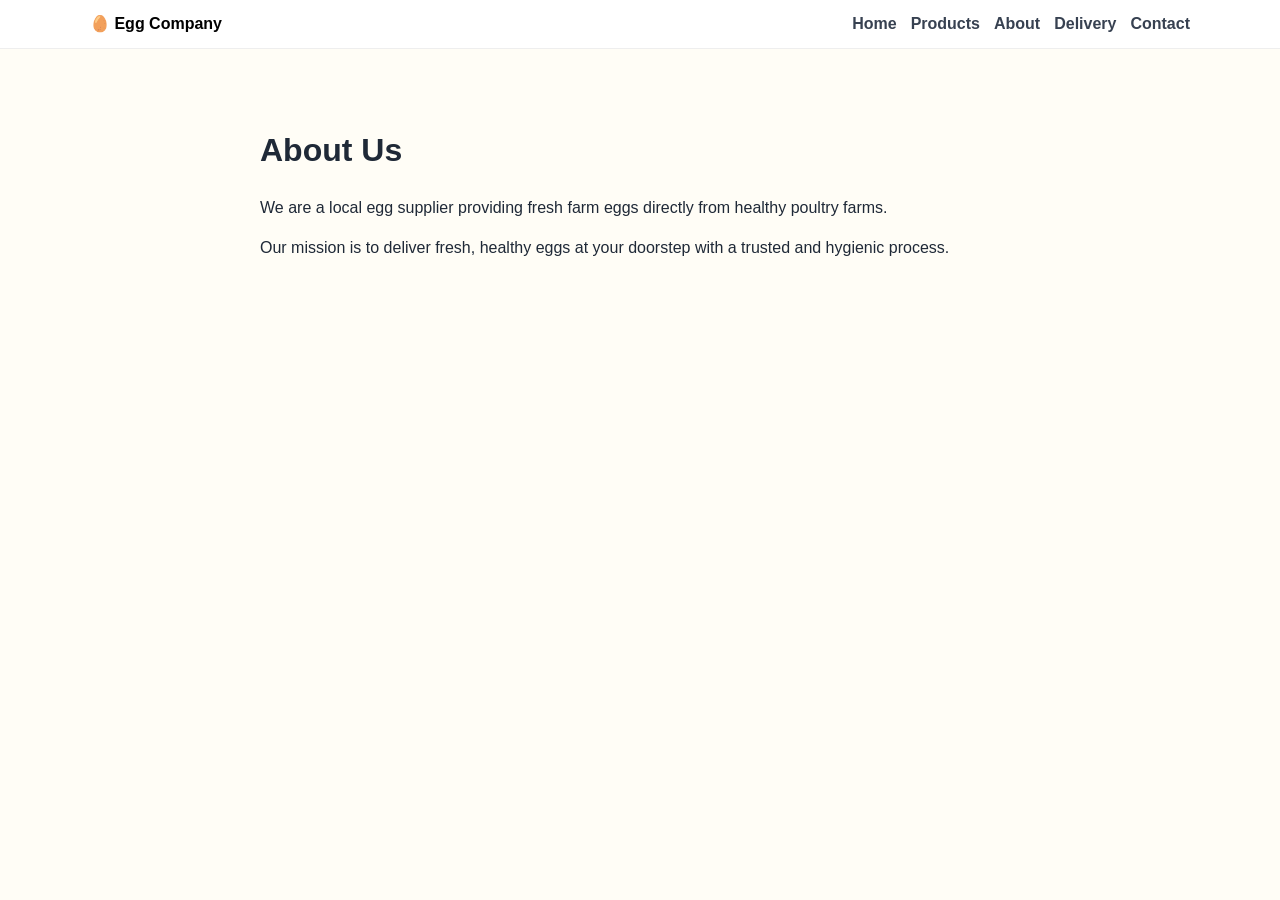
==== about.html @ de12196f "Add Flask backend for contact form API" ====
<!DOCTYPE html>
<html lang="en">
<head>
  <meta charset="UTF-8" />
  <meta name="viewport" content="width=device-width, initial-scale=1.0" />
  <title>About Us | Egg Company</title>
  <link rel="stylesheet" href="styles.css" />
</head>
<body>
  <header class="header simple-header"><div class="container nav-wrap"><a class="logo" href="index.html">🥚 Egg Company</a><nav class="nav"><a href="index.html">Home</a><a href="products.html">Products</a><a href="about.html">About</a><a href="delivery.html">Delivery</a><a href="contact.html">Contact</a></nav></div></header>
  <main class="section"><div class="container narrow"><h1>About Us</h1><p>We are a local egg supplier providing fresh farm eggs directly from healthy poultry farms.</p><p>Our mission is to deliver fresh, healthy eggs at your doorstep with a trusted and hygienic process.</p></div></main>
</body>
</html>
---- styles.css ----
:root {
  --yellow: #f7c948;
  --green: #81b29a;
  --white: #ffffff;
  --text: #1f2937;
  --bg: #fffdf6;
}
* { box-sizing: border-box; }
body { margin: 0; font-family: Arial, sans-serif; color: var(--text); background: var(--bg); line-height: 1.5; }
.container { width: min(1100px, 92%); margin: 0 auto; }
.header { position: sticky; top: 0; z-index: 10; background: var(--white); border-bottom: 1px solid #eee; }
.simple-header { position: static; }
.nav-wrap { display: flex; align-items: center; justify-content: space-between; gap: 12px; padding: 12px 0; flex-wrap: wrap; }
.logo { color: #000; font-weight: 700; text-decoration: none; }
.nav { display: flex; gap: 14px; flex-wrap: wrap; }
.nav a { text-decoration: none; color: #374151; font-weight: 600; }
.btn { display: inline-block; border-radius: 999px; padding: 10px 16px; text-decoration: none; font-weight: 700; }
.btn-primary { background: var(--yellow); color: #111827; }
.btn-secondary { background: #f3f4f6; color: #111827; }
.btn-whatsapp { background: #25d366; color: #fff; }
.hero { position: relative; min-height: 58vh; display: grid; place-items: center; background: linear-gradient(135deg, #f9e6a4, #d5f0e5); text-align: center; }
.hero-content { position: relative; z-index: 1; padding: 40px 0; }
.hero h1 { font-size: clamp(2rem, 5vw, 3rem); margin-bottom: 8px; }
.hero p { font-size: 1.1rem; margin-top: 0; }
.hero-actions { display: flex; justify-content: center; gap: 12px; flex-wrap: wrap; }
.trust-strip { background: var(--green); color: #fff; font-weight: 700; }
.trust-items { display: flex; justify-content: space-between; gap: 12px; flex-wrap: wrap; padding: 12px 0; }
.section { padding: 56px 0; }
.section-alt { background: #fff; }
.split { display: grid; grid-template-columns: repeat(auto-fit, minmax(260px, 1fr)); gap: 22px; align-items: start; }
.cards { display: grid; grid-template-columns: repeat(auto-fit, minmax(220px, 1fr)); gap: 16px; margin-top: 18px; }
.card { background: #fff; border: 1px solid #ececec; border-radius: 12px; padding: 18px; }
.price { font-weight: 700; }
.cta { text-align: center; }
.footer { background: #111827; color: #fff; text-align: center; padding: 18px 0; }
.footer a { color: #fff; }
.narrow { width: min(760px, 92%); }
.form { display: grid; gap: 10px; max-width: 500px; }
input, textarea { width: 100%; padding: 10px; border: 1px solid #ddd; border-radius: 8px; }
@media (max-width: 700px) {
  .header .btn-whatsapp { width: 100%; text-align: center; }
  .nav { width: 100%; justify-content: space-between; }
}
.status { margin: 8px 0 0; font-weight: 600; }
.status.success { color: #166534; }
.status.error { color: #b91c1c; }
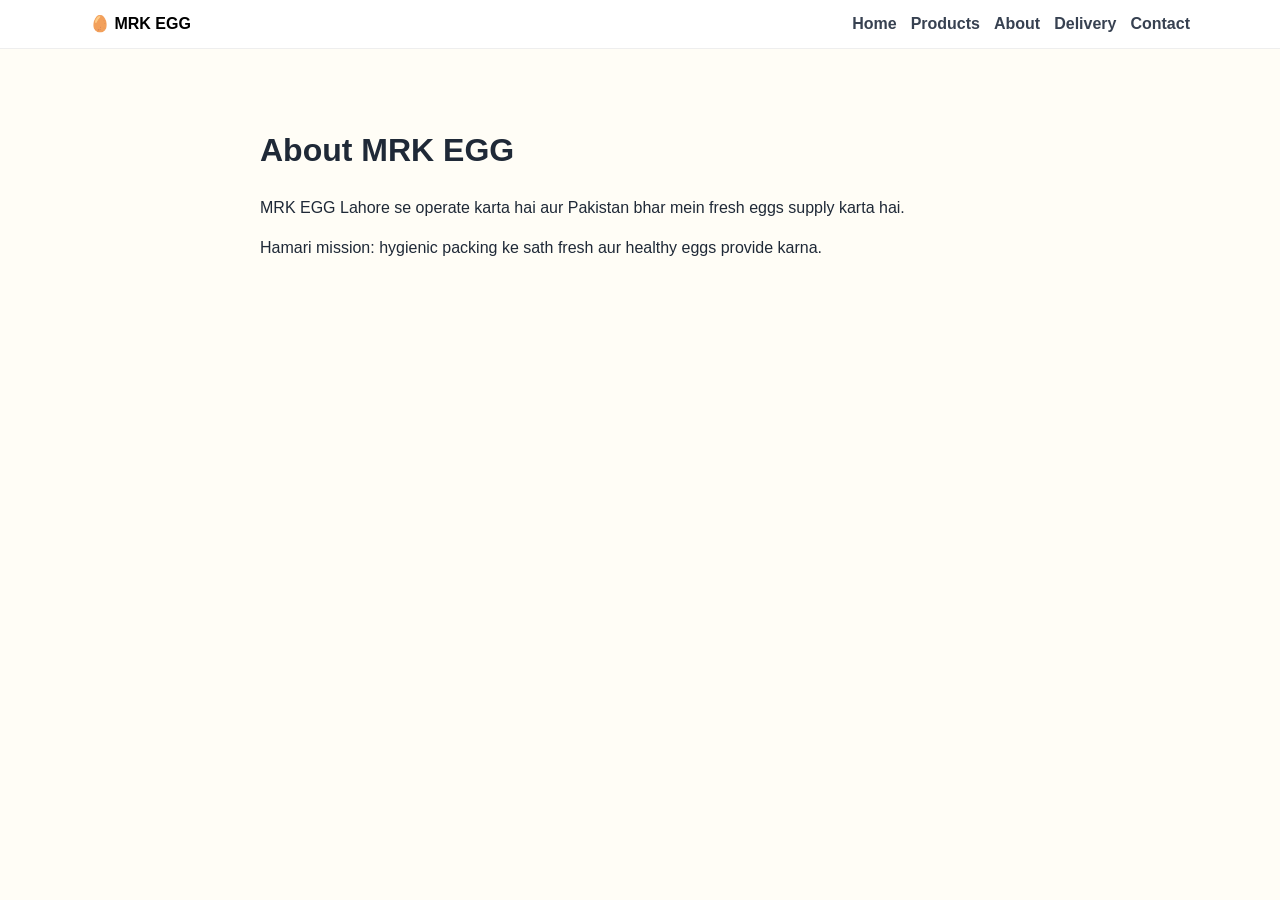
==== commit 8210e730: "Customize MRK EGG site content and add order backend API" ====
--- a/about.html
+++ b/about.html
@@ -1,13 +1,4 @@
 <!DOCTYPE html>
-<html lang="en">
-<head>
-  <meta charset="UTF-8" />
-  <meta name="viewport" content="width=device-width, initial-scale=1.0" />
-  <title>About Us | Egg Company</title>
-  <link rel="stylesheet" href="styles.css" />
-</head>
-<body>
-  <header class="header simple-header"><div class="container nav-wrap"><a class="logo" href="index.html">🥚 Egg Company</a><nav class="nav"><a href="index.html">Home</a><a href="products.html">Products</a><a href="about.html">About</a><a href="delivery.html">Delivery</a><a href="contact.html">Contact</a></nav></div></header>
-  <main class="section"><div class="container narrow"><h1>About Us</h1><p>We are a local egg supplier providing fresh farm eggs directly from healthy poultry farms.</p><p>Our mission is to deliver fresh, healthy eggs at your doorstep with a trusted and hygienic process.</p></div></main>
-</body>
-</html>
+<html lang="en"><head><meta charset="UTF-8" /><meta name="viewport" content="width=device-width, initial-scale=1.0" /><title>About | MRK EGG</title><link rel="stylesheet" href="styles.css" /></head>
+<body><header class="header simple-header"><div class="container nav-wrap"><a class="logo" href="index.html">🥚 MRK EGG</a><nav class="nav"><a href="index.html">Home</a><a href="products.html">Products</a><a href="about.html">About</a><a href="delivery.html">Delivery</a><a href="contact.html">Contact</a></nav></div></header>
+<main class="section"><div class="container narrow"><h1>About MRK EGG</h1><p>MRK EGG Lahore se operate karta hai aur Pakistan bhar mein fresh eggs supply karta hai.</p><p>Hamari mission: hygienic packing ke sath fresh aur healthy eggs provide karna.</p></div></main></body></html>
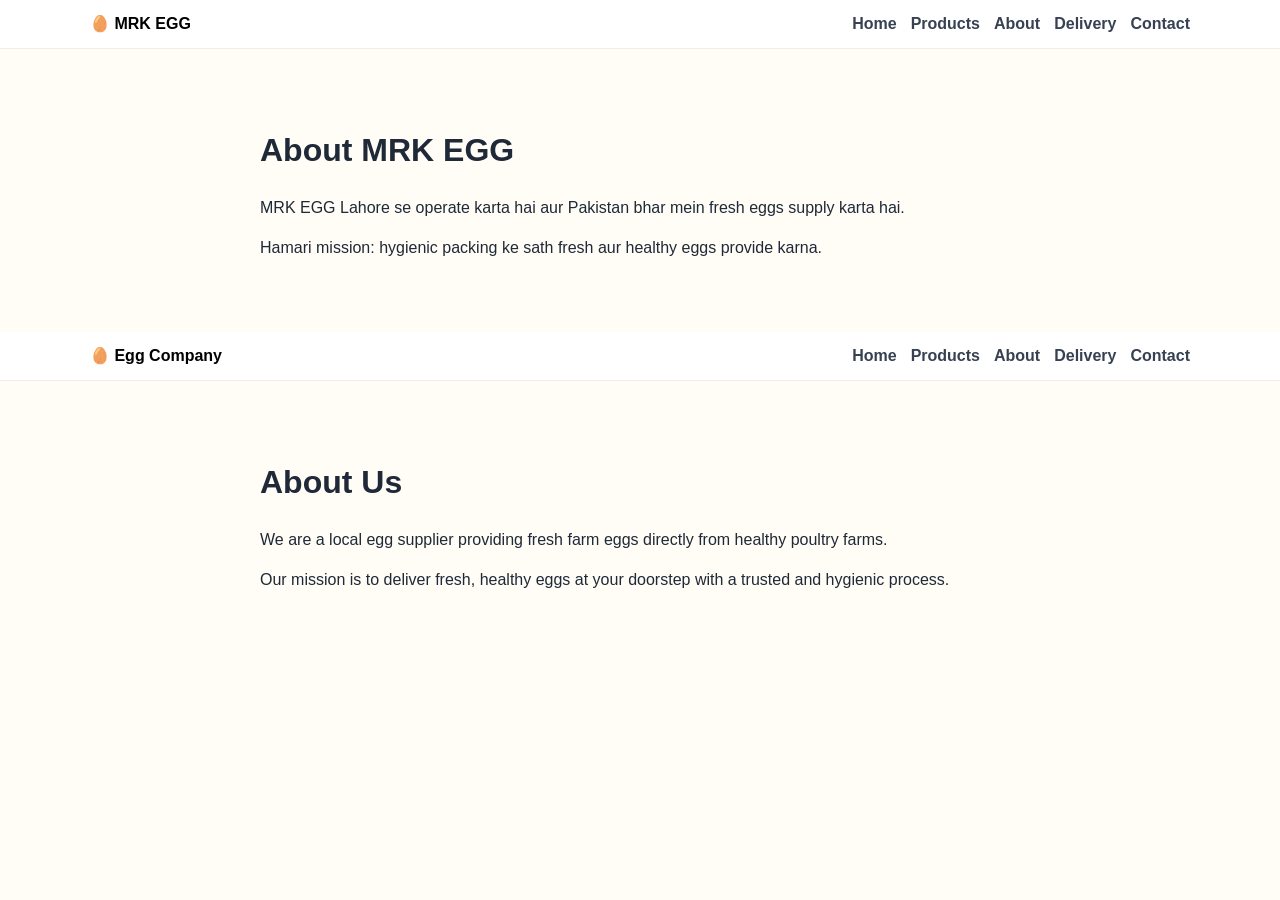
==== commit 6e532164: "Merge branch 'main' into codex/create-egg-company-website-design-yo4hf1" ====
--- a/about.html
+++ b/about.html
@@ -2,3 +2,15 @@
 <html lang="en"><head><meta charset="UTF-8" /><meta name="viewport" content="width=device-width, initial-scale=1.0" /><title>About | MRK EGG</title><link rel="stylesheet" href="styles.css" /></head>
 <body><header class="header simple-header"><div class="container nav-wrap"><a class="logo" href="index.html">🥚 MRK EGG</a><nav class="nav"><a href="index.html">Home</a><a href="products.html">Products</a><a href="about.html">About</a><a href="delivery.html">Delivery</a><a href="contact.html">Contact</a></nav></div></header>
 <main class="section"><div class="container narrow"><h1>About MRK EGG</h1><p>MRK EGG Lahore se operate karta hai aur Pakistan bhar mein fresh eggs supply karta hai.</p><p>Hamari mission: hygienic packing ke sath fresh aur healthy eggs provide karna.</p></div></main></body></html>
+<html lang="en">
+<head>
+  <meta charset="UTF-8" />
+  <meta name="viewport" content="width=device-width, initial-scale=1.0" />
+  <title>About Us | Egg Company</title>
+  <link rel="stylesheet" href="styles.css" />
+</head>
+<body>
+  <header class="header simple-header"><div class="container nav-wrap"><a class="logo" href="index.html">🥚 Egg Company</a><nav class="nav"><a href="index.html">Home</a><a href="products.html">Products</a><a href="about.html">About</a><a href="delivery.html">Delivery</a><a href="contact.html">Contact</a></nav></div></header>
+  <main class="section"><div class="container narrow"><h1>About Us</h1><p>We are a local egg supplier providing fresh farm eggs directly from healthy poultry farms.</p><p>Our mission is to deliver fresh, healthy eggs at your doorstep with a trusted and hygienic process.</p></div></main>
+</body>
+</html>
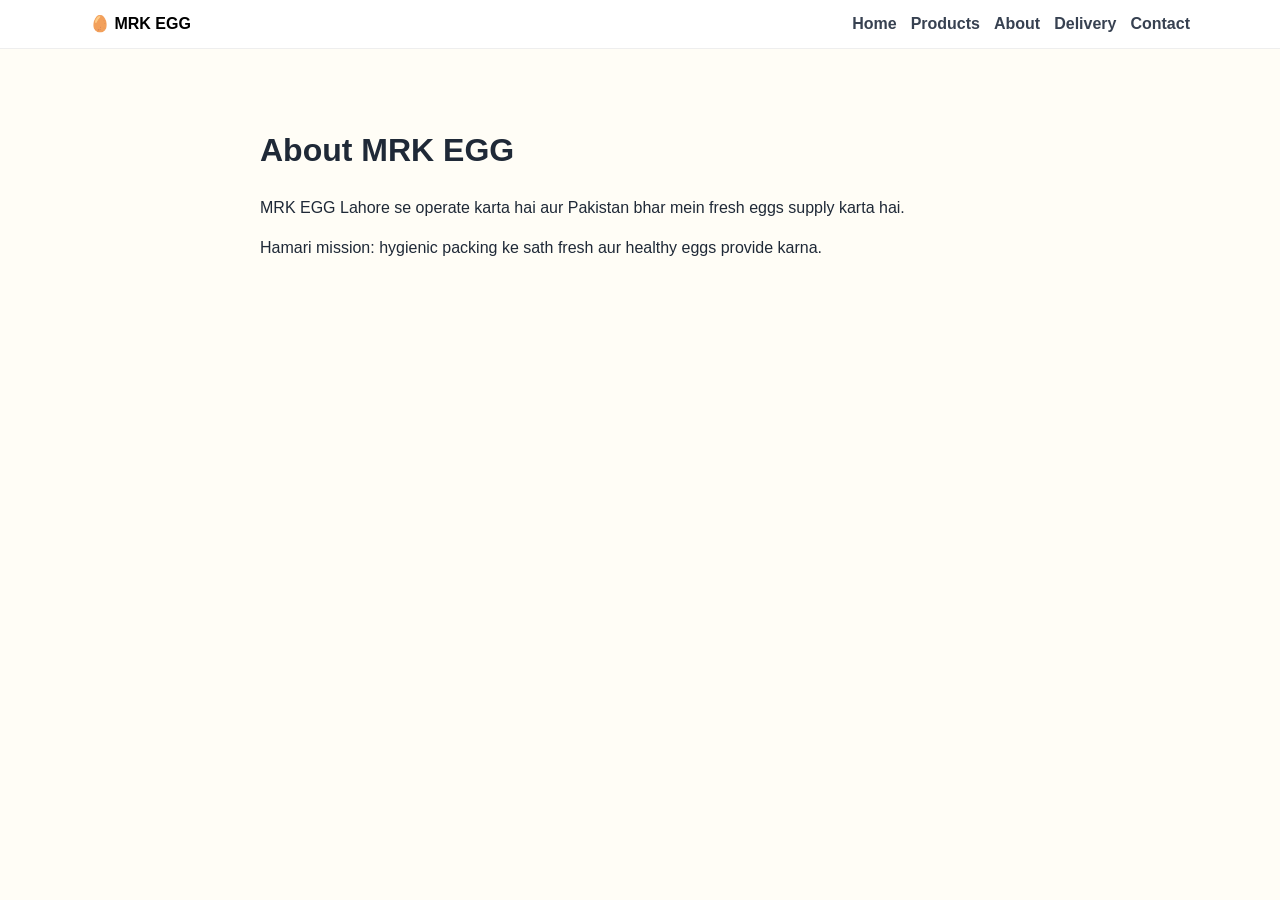
==== commit 677efea8: "Add full animation base across MRK EGG website" ====
--- a/about.html
+++ b/about.html
@@ -1,16 +1,5 @@
 <!DOCTYPE html>
-<html lang="en"><head><meta charset="UTF-8" /><meta name="viewport" content="width=device-width, initial-scale=1.0" /><title>About | MRK EGG</title><link rel="stylesheet" href="styles.css" /></head>
-<body><header class="header simple-header"><div class="container nav-wrap"><a class="logo" href="index.html">🥚 MRK EGG</a><nav class="nav"><a href="index.html">Home</a><a href="products.html">Products</a><a href="about.html">About</a><a href="delivery.html">Delivery</a><a href="contact.html">Contact</a></nav></div></header>
-<main class="section"><div class="container narrow"><h1>About MRK EGG</h1><p>MRK EGG Lahore se operate karta hai aur Pakistan bhar mein fresh eggs supply karta hai.</p><p>Hamari mission: hygienic packing ke sath fresh aur healthy eggs provide karna.</p></div></main></body></html>
-<html lang="en">
-<head>
-  <meta charset="UTF-8" />
-  <meta name="viewport" content="width=device-width, initial-scale=1.0" />
-  <title>About Us | Egg Company</title>
-  <link rel="stylesheet" href="styles.css" />
+<html lang="en"><head><meta charset="UTF-8" /><meta name="viewport" content="width=device-width, initial-scale=1.0" /><title>About | MRK EGG</title><link rel="stylesheet" href="styles.css" />  <script defer src="script.js"></script>
 </head>
-<body>
-  <header class="header simple-header"><div class="container nav-wrap"><a class="logo" href="index.html">🥚 Egg Company</a><nav class="nav"><a href="index.html">Home</a><a href="products.html">Products</a><a href="about.html">About</a><a href="delivery.html">Delivery</a><a href="contact.html">Contact</a></nav></div></header>
-  <main class="section"><div class="container narrow"><h1>About Us</h1><p>We are a local egg supplier providing fresh farm eggs directly from healthy poultry farms.</p><p>Our mission is to deliver fresh, healthy eggs at your doorstep with a trusted and hygienic process.</p></div></main>
-</body>
-</html>
+<body><header class="header simple-header reveal"><div class="container nav-wrap"><a class="logo" href="index.html">🥚 MRK EGG</a><nav class="nav"><a href="index.html">Home</a><a href="products.html">Products</a><a href="about.html">About</a><a href="delivery.html">Delivery</a><a href="contact.html">Contact</a></nav></div></header>
+<main class="section reveal"><div class="container narrow"><h1 class="reveal">About MRK EGG</h1><p>MRK EGG Lahore se operate karta hai aur Pakistan bhar mein fresh eggs supply karta hai.</p><p>Hamari mission: hygienic packing ke sath fresh aur healthy eggs provide karna.</p></div></main></body></html>
--- a/styles.css
+++ b/styles.css
@@ -44,3 +44,55 @@
 .status { margin: 8px 0 0; font-weight: 600; }
 .status.success { color: #166534; }
 .status.error { color: #b91c1c; }
+
+/* Animation base */
+.hero {
+  background-size: 200% 200%;
+  animation: heroGradient 12s ease infinite;
+}
+
+@keyframes heroGradient {
+  0% { background-position: 0% 50%; }
+  50% { background-position: 100% 50%; }
+  100% { background-position: 0% 50%; }
+}
+
+.reveal {
+  opacity: 0;
+  transform: translateY(20px);
+  transition: opacity 700ms ease, transform 700ms ease;
+}
+
+.reveal.visible {
+  opacity: 1;
+  transform: translateY(0);
+}
+
+.card {
+  transition: transform .25s ease, box-shadow .25s ease;
+}
+
+.card:hover {
+  transform: translateY(-6px);
+  box-shadow: 0 12px 26px rgba(0,0,0,.08);
+}
+
+.btn {
+  transition: transform .2s ease, filter .2s ease;
+}
+
+.btn:hover {
+  transform: translateY(-2px);
+  filter: brightness(1.05);
+}
+
+@media (prefers-reduced-motion: reduce) {
+  * {
+    animation: none !important;
+    transition: none !important;
+  }
+  .reveal {
+    opacity: 1 !important;
+    transform: none !important;
+  }
+}
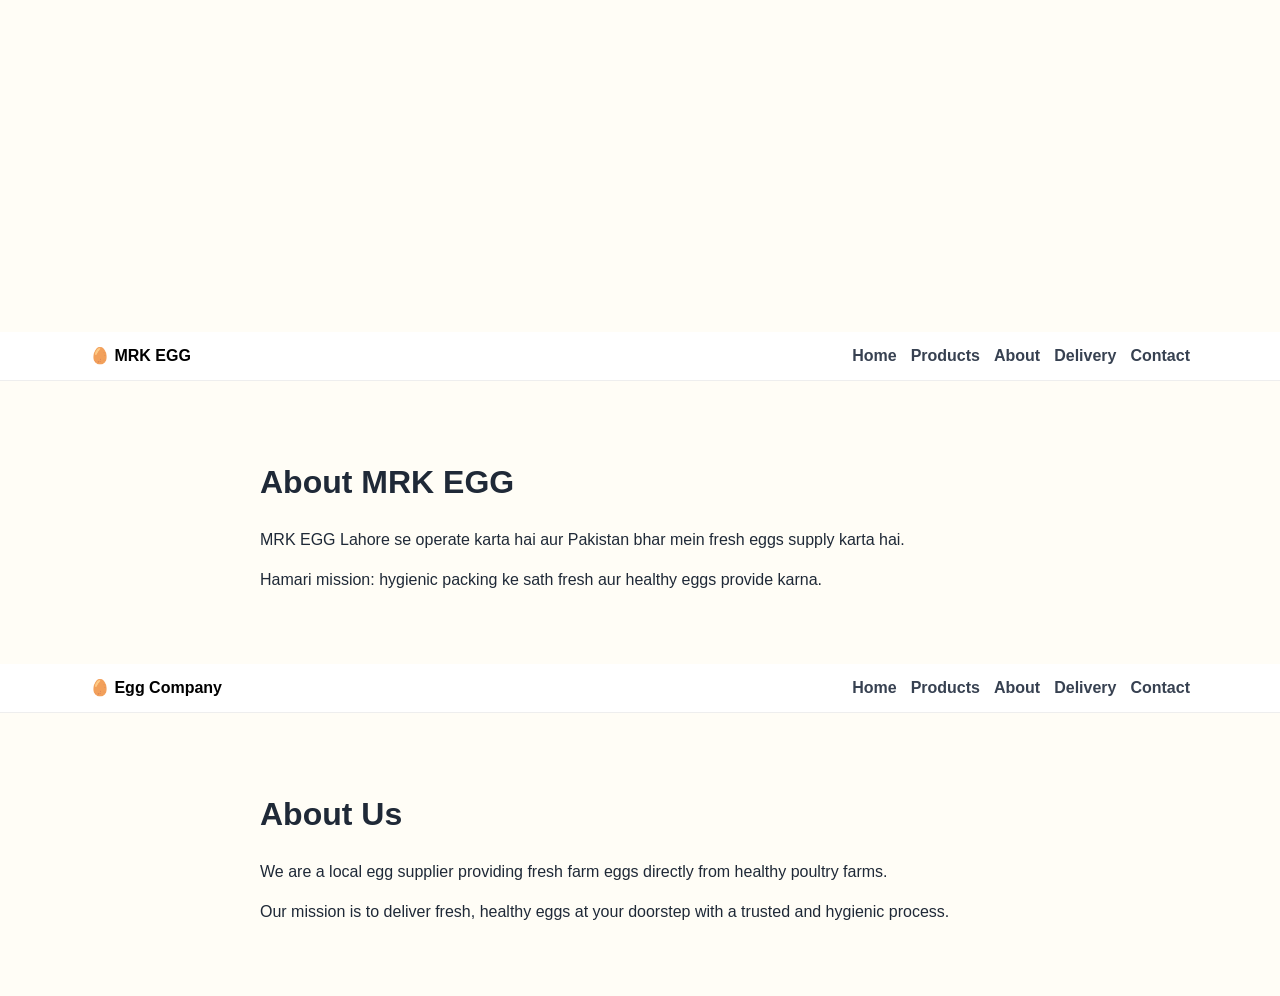
==== commit e10c3fc4: "Merge branch 'main' into codex/create-egg-company-website-design-akq3di" ====
--- a/about.html
+++ b/about.html
@@ -3,3 +3,18 @@
 </head>
 <body><header class="header simple-header reveal"><div class="container nav-wrap"><a class="logo" href="index.html">🥚 MRK EGG</a><nav class="nav"><a href="index.html">Home</a><a href="products.html">Products</a><a href="about.html">About</a><a href="delivery.html">Delivery</a><a href="contact.html">Contact</a></nav></div></header>
 <main class="section reveal"><div class="container narrow"><h1 class="reveal">About MRK EGG</h1><p>MRK EGG Lahore se operate karta hai aur Pakistan bhar mein fresh eggs supply karta hai.</p><p>Hamari mission: hygienic packing ke sath fresh aur healthy eggs provide karna.</p></div></main></body></html>
+<html lang="en"><head><meta charset="UTF-8" /><meta name="viewport" content="width=device-width, initial-scale=1.0" /><title>About | MRK EGG</title><link rel="stylesheet" href="styles.css" /></head>
+<body><header class="header simple-header"><div class="container nav-wrap"><a class="logo" href="index.html">🥚 MRK EGG</a><nav class="nav"><a href="index.html">Home</a><a href="products.html">Products</a><a href="about.html">About</a><a href="delivery.html">Delivery</a><a href="contact.html">Contact</a></nav></div></header>
+<main class="section"><div class="container narrow"><h1>About MRK EGG</h1><p>MRK EGG Lahore se operate karta hai aur Pakistan bhar mein fresh eggs supply karta hai.</p><p>Hamari mission: hygienic packing ke sath fresh aur healthy eggs provide karna.</p></div></main></body></html>
+<html lang="en">
+<head>
+  <meta charset="UTF-8" />
+  <meta name="viewport" content="width=device-width, initial-scale=1.0" />
+  <title>About Us | Egg Company</title>
+  <link rel="stylesheet" href="styles.css" />
+</head>
+<body>
+  <header class="header simple-header"><div class="container nav-wrap"><a class="logo" href="index.html">🥚 Egg Company</a><nav class="nav"><a href="index.html">Home</a><a href="products.html">Products</a><a href="about.html">About</a><a href="delivery.html">Delivery</a><a href="contact.html">Contact</a></nav></div></header>
+  <main class="section"><div class="container narrow"><h1>About Us</h1><p>We are a local egg supplier providing fresh farm eggs directly from healthy poultry farms.</p><p>Our mission is to deliver fresh, healthy eggs at your doorstep with a trusted and hygienic process.</p></div></main>
+</body>
+</html>
